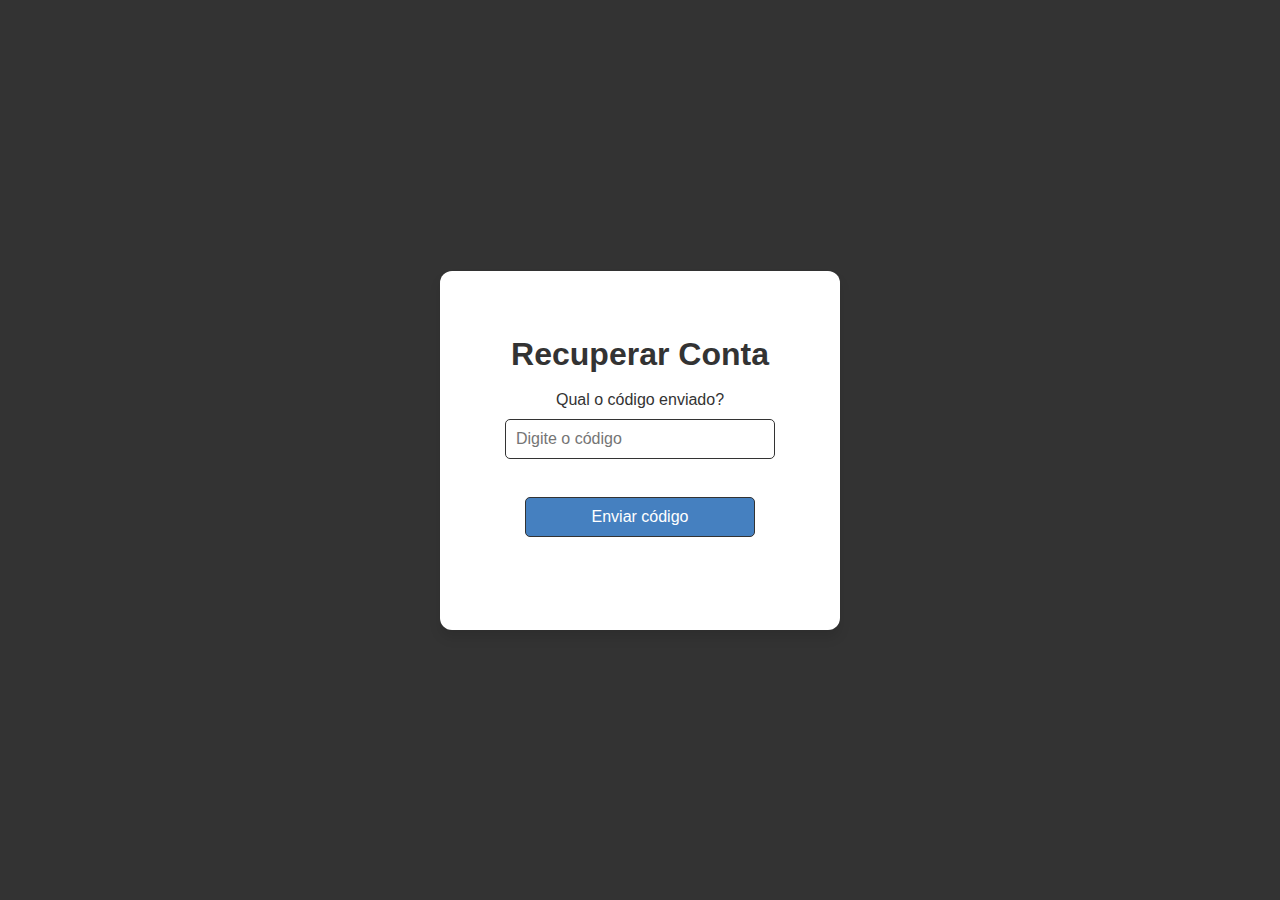
==== HTML/codigo.html @ 4b45df5a "issoai" ====
<!DOCTYPE html>
<html lang="en">

<head>
    <meta charset="UTF-8">
    <meta name="viewport" content="width=device-width, initial-scale=1.0">
    <link rel="stylesheet" href="../CSS/codigo.css">
    <title>Atividade Auth</title>
    <script src="../JS/codigo.js"></script>
</head>

<body>
    <div class="container">
        <div class="campos-login">
            <h1>Recuperar Conta</h1><br>
            <label for="codigo">Qual o código enviado?</label>
            <input type="number" id="codigo" placeholder="Digite o código" required><br>
            <button id="login-button" onclick="enviar()">Enviar código</button><br>
        </div>
    </div>
</body>

</html>
---- CSS/codigo.css ----
* {
    box-sizing: border-box;
    margin: 0;
    padding: 0;
    font-family: 'Arial', sans-serif;
    color: #333;
}

.container {
    display: flex;
    flex-direction: column;
    align-items: center;
    justify-content: center;
    height: 100vh;
    background-color: #333;
}

.campos-login {
    display: flex;
    flex-direction: column;
    align-items: center;
    justify-content: center;
    background-color: #ffffff;
    padding: 65px;
    width: 400px;
    border-radius: 12px;
    box-shadow: 0 8px 12px rgba(0, 0, 0, 0.1);
}

h1 {
    font-size: 2rem;
    color: #333;
}

#login-button {
    background-color: #4580c0;
    color: #fff;
    width: 85%;
    padding: 10px;
    margin: 10px 0;
    border: 1px solid #333;
    border-radius: 5px;
    font-size: 1rem;
    cursor: pointer;
}

#login-button:hover {
    background-color: #3a6f9e;
}

#codigo {
    width: 100%;
    padding: 10px;
    margin: 10px 0;
    border: 1px solid #333;
    border-radius: 5px;
    font-size: 1rem;
}
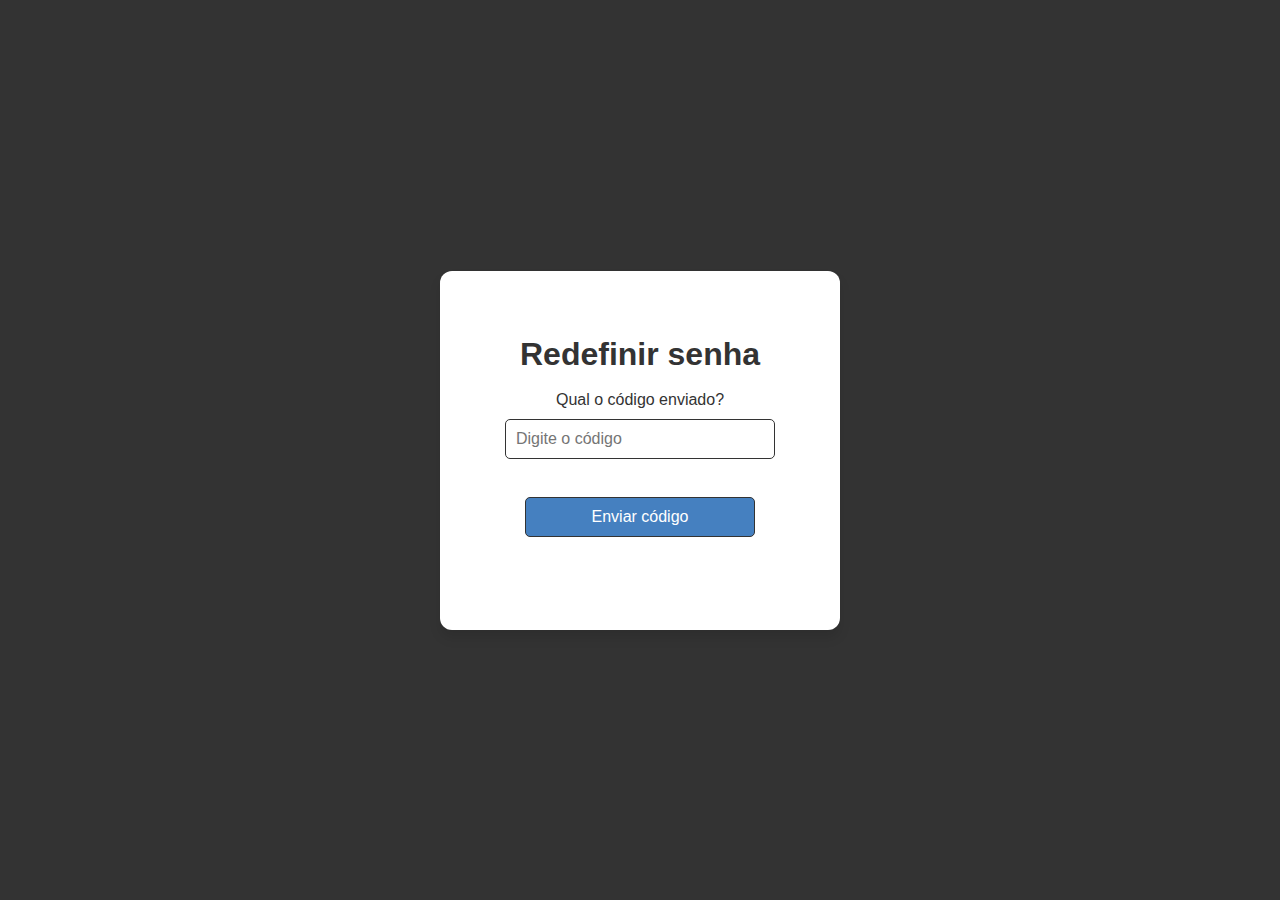
==== commit 7b138269: "." ====
--- a/HTML/codigo.html
+++ b/HTML/codigo.html
@@ -12,7 +12,7 @@
 <body>
     <div class="container">
         <div class="campos-login">
-            <h1>Recuperar Conta</h1><br>
+            <h1>Redefinir senha</h1><br>
             <label for="codigo">Qual o código enviado?</label>
             <input type="number" id="codigo" placeholder="Digite o código" required><br>
             <button id="login-button" onclick="enviar()">Enviar código</button><br>
